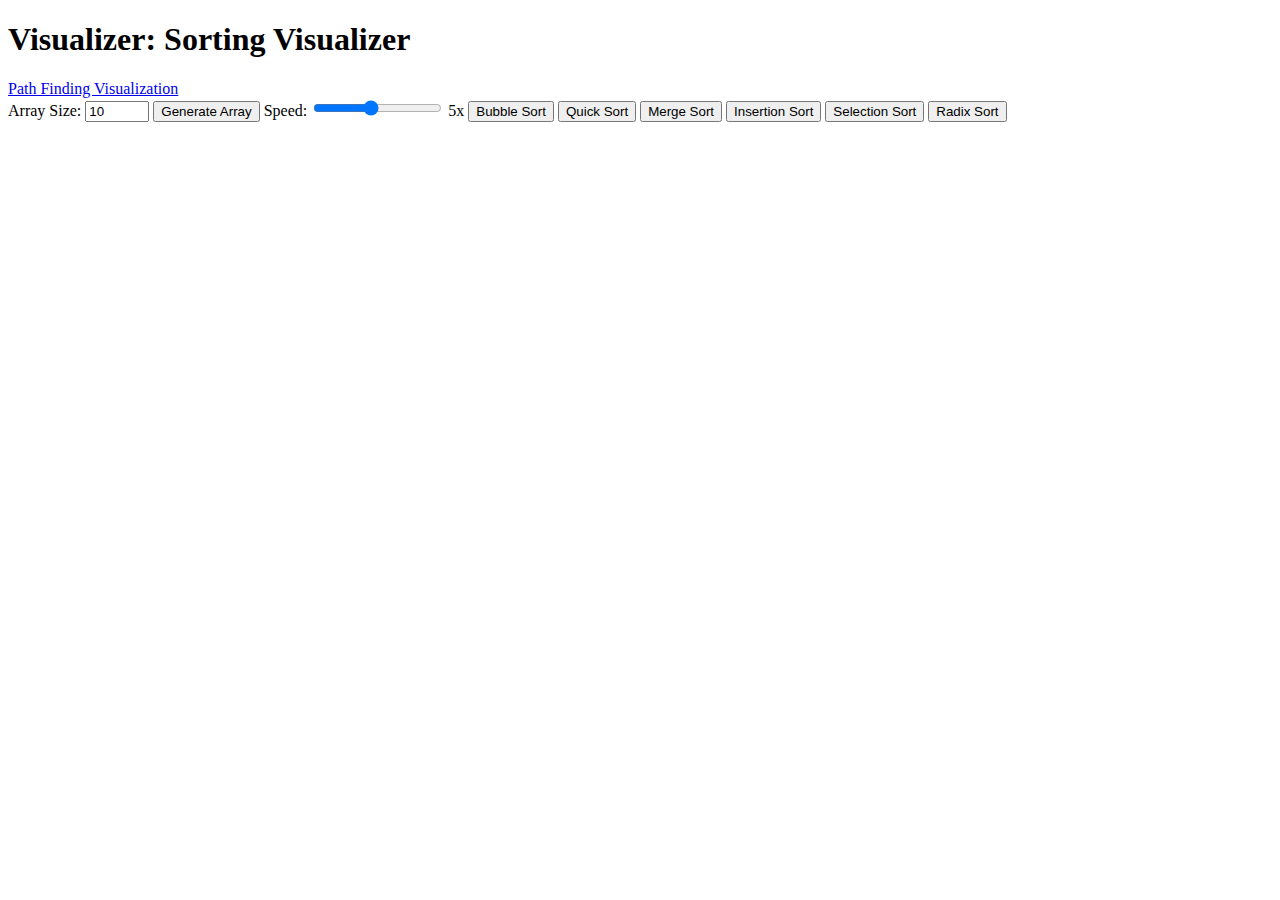
==== index.html @ 52f70d78 "initial commit" ====
<!DOCTYPE html>
<html lang="en">
<head>
    <meta charset="UTF-8">
    <meta name="viewport" content="width=device-width, initial-scale=1.0">
    <title>Visualizer: Sorting and Dijkstra's Algorithm</title>
    <link rel="stylesheet" href="/visualalgo/styles.css">
</head>
<body>
    <header>
        <h1>Visualizer: <span>Sorting Visualizer</span></h1>
        <a href="/djk.html" class="link">Path Finding Visualization</a>
    </header>

    <main>
        <!-- Sorting Visualizer -->
        <section class="visualizer" id="sorting-visualizer">
            <!-- <h2>Sorting Visualizer</h2> -->
            <div class="controls">
                <label for="array-size">Array Size: </label>
                <input type="number" id="array-size" value="10" min="5" max="100">
                <button onclick="generateArray()">Generate Array</button>
                <label for="speed">Speed: </label>
                <input type="range" id="speed" min="1" max="10" value="5">
                <span id="speed-label">5x</span>
                <button class = "but" onclick="startSorting('bubble')">Bubble Sort</button>
                <button class = "but" onclick="startSorting('quick')">Quick Sort</button>
                <button class = "but" onclick="startSorting('merge')">Merge Sort</button>
                <button class = "but" onclick="startSorting('insertion')">Insertion Sort</button>
                <button class = "but" onclick="startSorting('selection')">Selection Sort</button>
                <button class = "but" onclick="startSorting('radix')">Radix Sort</button>
            </div>
            <div class="bar-container" id="bar-container"></div>
        </section>

       
    </main>

    <script src="/visualalgo/script.js"></script>
</body>
</html>
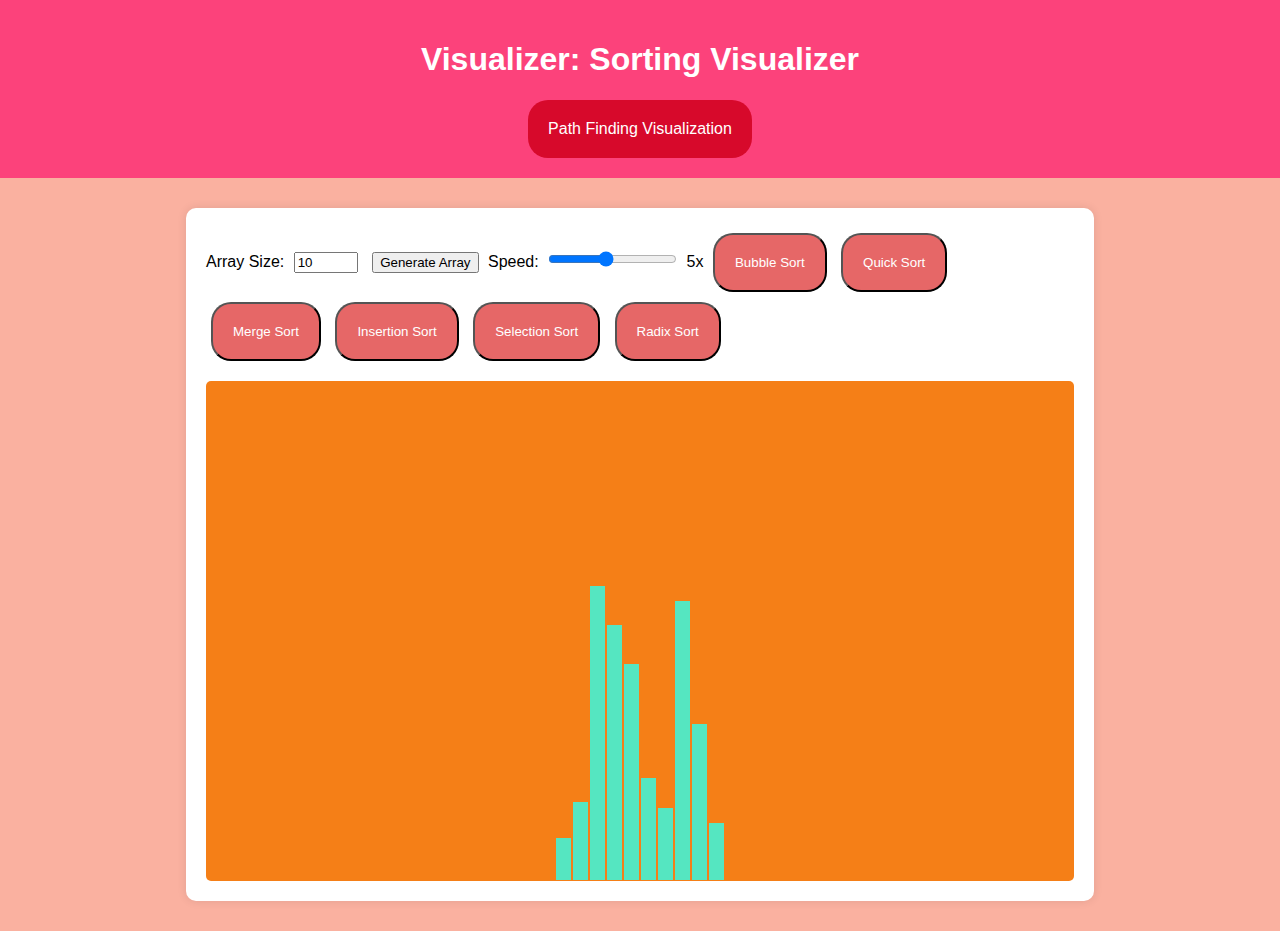
==== commit 7eeba49e: "new changes" ====
--- a/index.html
+++ b/index.html
@@ -4,12 +4,12 @@
     <meta charset="UTF-8">
     <meta name="viewport" content="width=device-width, initial-scale=1.0">
     <title>Visualizer: Sorting and Dijkstra's Algorithm</title>
-    <link rel="stylesheet" href="/visualalgo/styles.css">
+    <link rel="stylesheet" href="styles.css">
 </head>
 <body>
     <header>
         <h1>Visualizer: <span>Sorting Visualizer</span></h1>
-        <a href="/djk.html" class="link">Path Finding Visualization</a>
+        <a href="djk.html" class="link">Path Finding Visualization</a>
     </header>
 
     <main>
@@ -36,6 +36,6 @@
        
     </main>
 
-    <script src="/visualalgo/script.js"></script>
+    <script src="script.js"></script>
 </body>
 </html>
--- a/styles.css
+++ b/styles.css
@@ -0,0 +1,98 @@
+body {
+    font-family: Arial, sans-serif;
+    margin: 0;
+    padding: 0;
+    background-color: #fab1a0;
+}
+header {
+    text-align: center;
+    padding: 20px;
+    background-color:#FC427B;
+    color: white;
+}
+main {
+    display: flex;
+    flex-wrap: wrap;
+    justify-content: center;
+    margin: 20px;
+}
+
+.visualizer {
+    width: 70%;
+    margin: 10px;
+    padding: 20px;
+    background: white;
+    border-radius: 10px;
+    box-shadow: 0 0 10px rgba(0, 0, 0, 0.1);
+}
+.controls {
+    margin-bottom: 15px;
+}
+.controls input, .controls button {
+    margin: 5px;
+}
+.bar-container {
+    display: flex;
+    align-items: flex-end;
+    justify-content: center;
+    height: 500px;
+    background-color: #F57F17;
+    border-radius: 5px;
+    overflow: hidden;
+    position: relative;
+}
+.bar {
+    width: 15px;
+    margin: 1px;
+    background-color: #55E6C1;
+    transition: all 0.2s ease;
+}
+.node-container {
+    display: flex;
+    align-items: center;
+    justify-content: center;
+    height: 300px;
+    background-color: #ddd;
+    border-radius: 5px;
+    overflow: hidden;
+    position: relative;
+}
+.node {
+    width: 30px;
+    height: 30px;
+    border-radius: 50%;
+    background-color: #F97F51;
+    display: flex;
+    align-items: center;
+    justify-content: center;
+    margin: 5px;
+    color: white;
+    cursor: pointer;
+    position: absolute;
+}
+.node.selected {
+    background-color: #ff9800;
+}
+.path {
+    background-color: #2196f3;
+}
+
+.but{
+    display: inline-block;
+    color: #fff;
+    text-decoration: none;
+    padding: 20px;
+    text-size-adjust: 30;
+    text-transform: capitalize;
+    background-color: #e66767;
+    border-radius: 20px;
+}
+.link {
+    display: inline-block;
+    color: #fff;
+    text-decoration: none;
+    padding: 20px;
+    text-transform: capitalize;
+    background-color: hsl(350, 92%, 44%);
+    border-radius: 20px;
+}